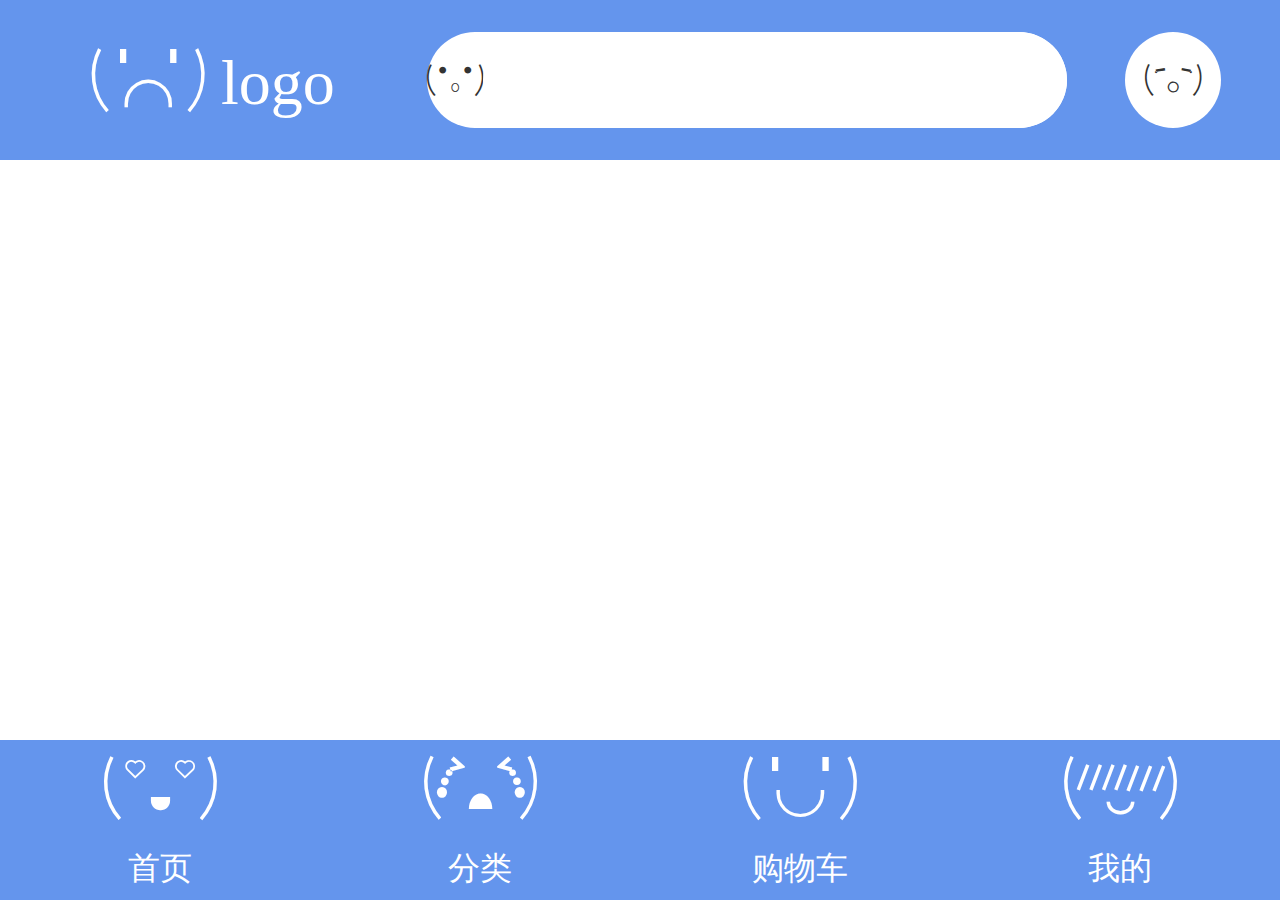
==== index.html @ 1e180d39 "第一次提交" ====
<!DOCTYPE html>
<html lang="en">
<head>
    <meta charset="UTF-8">
    <meta name="viewport" content="width=device-width, initial-scale=1.0">
    <title>Document</title>
    <link rel="stylesheet" href="./css/reset.css">
    <link rel="stylesheet" href="./css/style.css">
    <script>
        (function(){
            console.log(1);
            var dpr, rem, scale;
            var docEl = document.documentElement;
            var fontEl = document.createElement('style');
            var metaEl = document.querySelector('meta[name="viewport"]');
            dpr = window.devicePixelRatio || 1;
            scale = 1 / parseInt(dpr);
            rem = docEl.clientWidth * parseInt(dpr) / 10;
            // 设置viewport，进行缩放，达到高清效果
            metaEl.setAttribute('content', 'width=' + Number(parseInt(dpr) * docEl.clientWidth) + ',initial-scale=' + scale + ',maximum-scale=' + scale + ',minimum-scale=' + scale + ',user-scalable=no');
            // 设置data-dpr属性，留作的css hack之用
            docEl.setAttribute('data-dpr', parseInt(dpr));
            // 设置html的字体
            var fon = 'font-size:' + rem + 'px';
            docEl.setAttribute('style',fon );
            // 动态写入样式
            // docEl.firstElementChild.appendChild(fontEl);
            // fontEl.innerHTML = 'html{font-size:' + rem + 'px!important;}';
            // 给js调用的，某一dpr下rem和px之间的转换函数
            window.rem2px = function(v) {
                v = parseFloat(v);
                return v * rem;
            };
            window.px2rem = function(v) {
                v = parseFloat(v);
                return v / rem;
            };
            window.dpr = dpr;
            window.rem = rem;
        })()
    </script>
</head>
<body>
    <div class="warp flx">
        <header class="hd flx">
            <div class="logo iconfont">&#xe60f; logo</div>
            <div class="search flx iconfont">
                <label for="" class="searchbox flx">
                    &#xe610;
                    <input type="text" class="iptbox">
                </label>
            </div>
            <div class="photo flx">
                <div class="photoitem  iconfont">&#xe611;</div>
            </div>
        </header>

        <div class="box">
            
        </div>

        <footer class="ft flx">
            <span class="ft-btn flx">
                <span class="icon iconfont">&#xe60b;</span>
                <span class="txt">首页</span>
            </span>
            <span class="ft-btn flx">
                <span class="icon iconfont">&#xe60c;</span>
                <span class="txt">分类</span>
            </span>
            <span class="ft-btn flx">
                <span class="icon iconfont">&#xe60d;</span>
                <span class="txt">购物车</span>
            </span>
            <span class="ft-btn flx">
                <span class="icon iconfont">&#xe60e;</span>
                <span class="txt">我的</span>
            </span>
        </footer>
    </div>
</body>
</html>
---- css/style.css ----
html,body{
    height: 100%;
    width: 100%;
}
@font-face {
    font-family: 'iconfont';
    src: url('./font/iconfont.eot');
    src: url('./font/iconfont.eot?#iefix') format('embedded-opentype'),
        url('./font/iconfont.woff2') format('woff2'),
        url('./font/iconfont.woff') format('woff'),
        url('./font/iconfont.ttf') format('truetype'),
        url('./font/iconfont.svg#iconfont') format('svg');
}
.iconfont {
    font-family: "iconfont" !important;
    font-size: .25rem;
    font-style: normal;
    -webkit-font-smoothing: antialiased;
    -moz-osx-font-smoothing: grayscale;
}
.flx{
    display: flex;
}
.warp{
    width: 100%;
    height: 100%;
    flex-direction: column;
}
.hd{
    width: 100%;
    height: 1.25rem;
    background: cornflowerblue;
}
.logo{
    flex: 2;
    line-height: 1.25rem;
    text-align: center;
    color: #fff;
    font-size: .5rem;
}
.search{
    flex: 3;
    align-items: center;
}
.searchbox{
    height: .75rem;
    line-height: .75rem;
    background: #fff;
    flex: 1;
    border-radius: .375rem;
    -webkit-border-radius: .375rem;
    -moz-border-radius: .375rem;
    -ms-border-radius: .375rem;
    -o-border-radius: .375rem;
}
.iptbox{
    height: .75rem;
    line-height: .75rem;
    font-size: .25rem;
    border-radius: .375rem;
    -webkit-border-radius: .375rem;
    -moz-border-radius: .375rem;
    -ms-border-radius: .375rem;
    -o-border-radius: .375rem;
    flex: 1;
}
.photo{
    flex: 1;
    /* background: goldenrod; */
    justify-content: center;
    align-items: center;
}
.photoitem{
    width: .75rem;
    height: .75rem;
    line-height: .75rem;
    background: #fff;
    text-align: center;
    border-radius: 50%;
    -webkit-border-radius: 50%;
    -moz-border-radius: 50%;
    -ms-border-radius: 50%;
    -o-border-radius: 50%;
}
.box{
    width: 100%;
    flex: 1;
    overflow-y: auto;
}
.ft{
    width: 100%;
    height: 1.25rem;
    background: cornflowerblue;
    color: #fff;
    text-align: center;

}
.ft-btn{
    flex: 1;
    flex-direction: column;
}
.icon{
    height: .75rem;
    line-height: .75rem;
    font-size: .5rem;
}
.txt{
    height: .5rem;
    line-height: .5rem;
    font-size: .25rem;
}
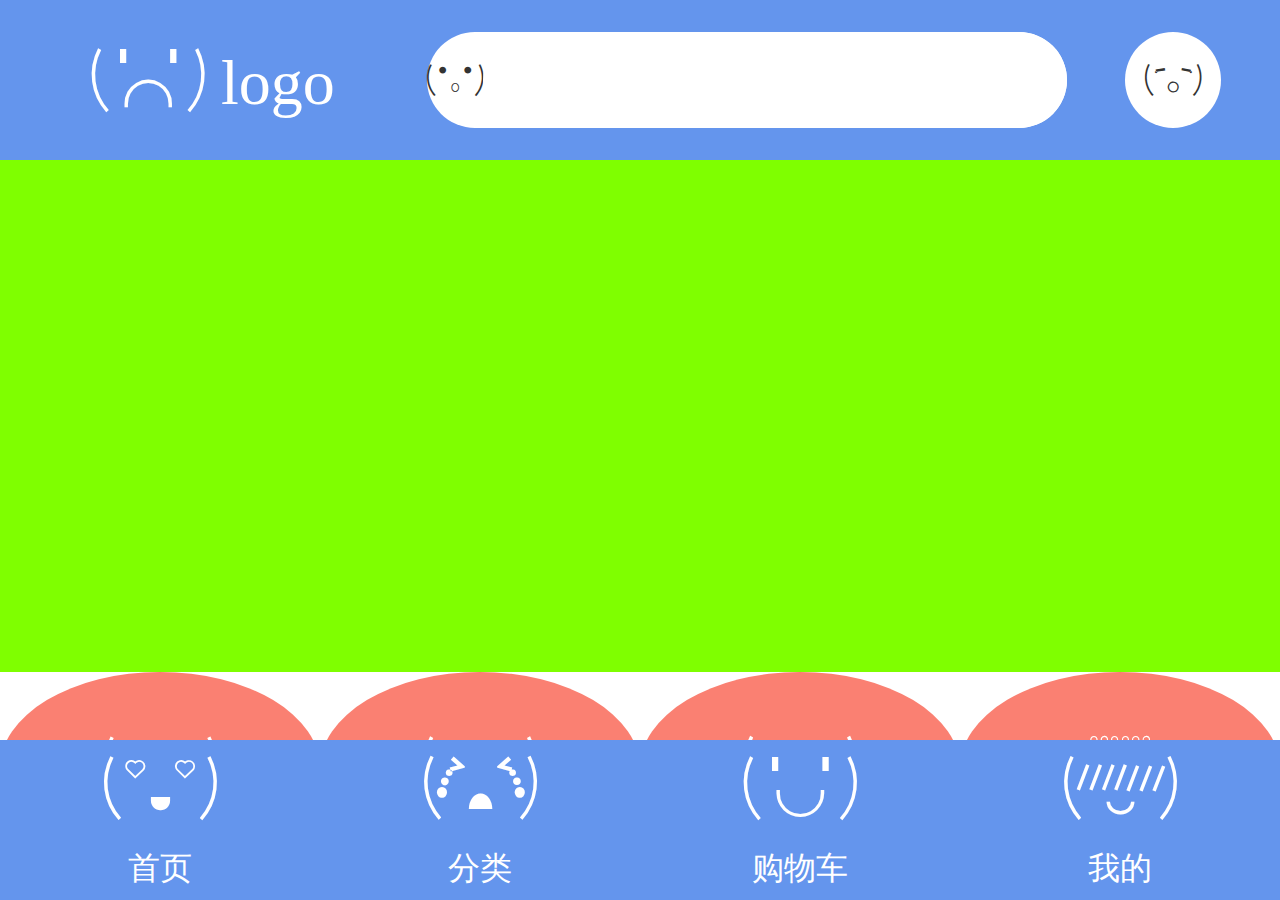
==== commit a6f97db2: "第一次更改" ====
--- a/index.html
+++ b/index.html
@@ -55,8 +55,27 @@
             </div>
         </header>
 
-        <div class="box">
-            
+        <div class="box ">
+            <div class="banner"></div>
+
+            <div class="nav flx">
+                <div class="navitem flx">
+                    <div class="nav-up iconfont" style="background: salmon;">&#xe612;</div>
+                    <div class="nav-down">热门</div>
+                    </div>
+                <div class="navitem flx">
+                    <div class="nav-up iconfont" style="background: salmon;">&#xe613;</div>
+                    <div class="nav-down">精品</div>
+                </div>
+                <div class="navitem flx">
+                    <div class="nav-up iconfont" style="background: salmon;">&#xe614;</div>
+                    <div class="nav-down">专属</div>
+                </div>
+                <div class="navitem flx">
+                    <div class="nav-up iconfont" style="background: salmon;">&#xe615;</div>
+                    <div class="nav-down">品牌</div>
+                </div>
+            </div>
         </div>
 
         <footer class="ft flx">
--- a/css/style.css
+++ b/css/style.css
@@ -87,6 +87,38 @@
     flex: 1;
     overflow-y: auto;
 }
+.banner{
+    width: 100%;
+    height: 4rem;
+    background: chartreuse;
+}
+.nav{
+    width: 100%;
+    height: 2rem;
+}
+.navitem{
+    flex: 1;
+}
+.navitem{
+    flex: 1;
+    flex-direction: column;
+    text-align: center;
+}
+.nav-up{
+    height: 1.5rem;
+    line-height: 1.5rem;
+    font-size: .5rem;
+    color: #fff;
+    border-radius: 50%;
+    -webkit-border-radius: 50%;
+    -moz-border-radius: 50%;
+    -ms-border-radius: 50%;
+    -o-border-radius: 50%;
+}
+.nav-down{
+    height: .5rem;
+    line-height: .5rem;
+}
 .ft{
     width: 100%;
     height: 1.25rem;
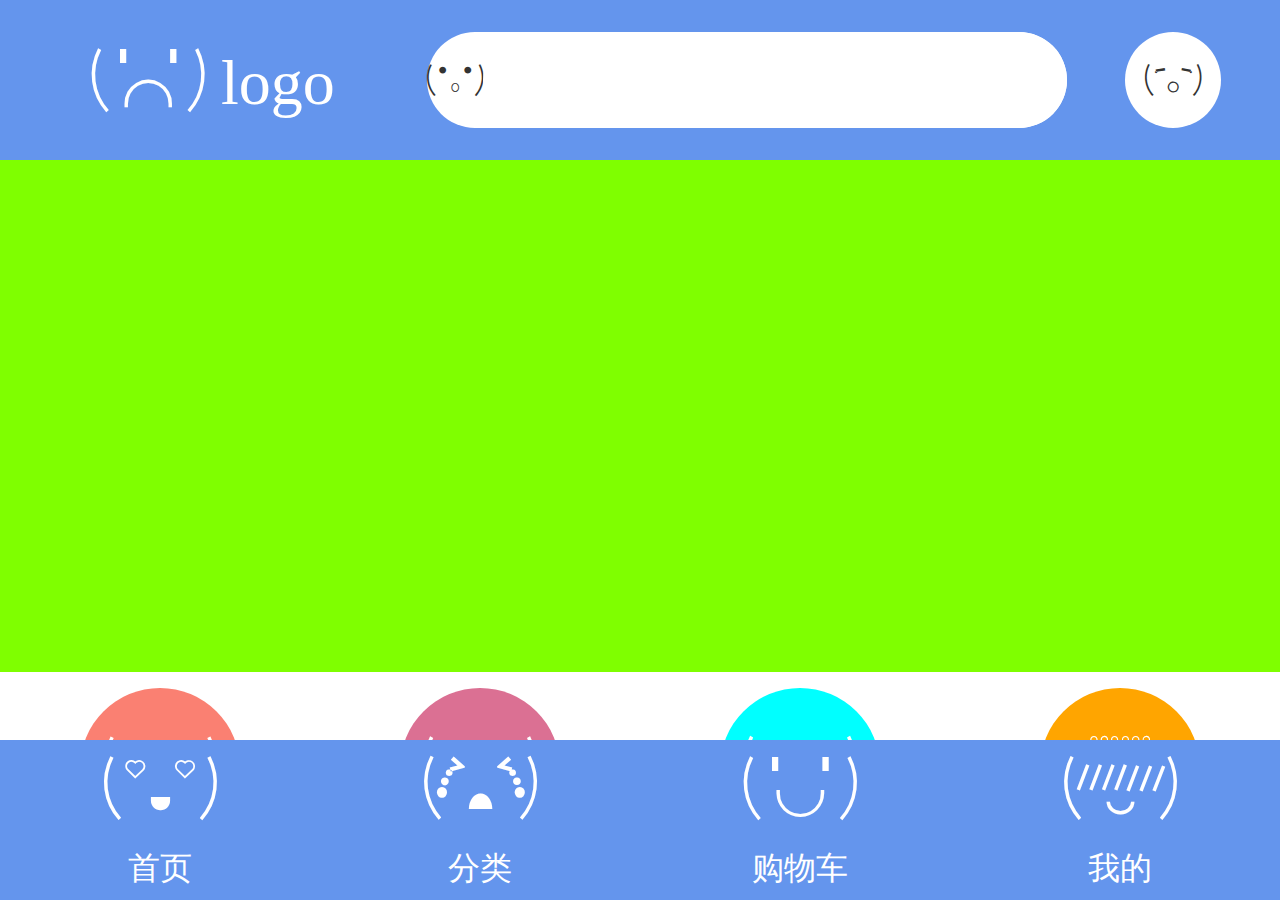
==== commit 80fdeabd: "新更改" ====
--- a/index.html
+++ b/index.html
@@ -64,16 +64,58 @@
                     <div class="nav-down">热门</div>
                     </div>
                 <div class="navitem flx">
-                    <div class="nav-up iconfont" style="background: salmon;">&#xe613;</div>
+                    <div class="nav-up iconfont" style="background: palevioletred;">&#xe613;</div>
                     <div class="nav-down">精品</div>
                 </div>
                 <div class="navitem flx">
-                    <div class="nav-up iconfont" style="background: salmon;">&#xe614;</div>
+                    <div class="nav-up iconfont" style="background: cyan;">&#xe614;</div>
                     <div class="nav-down">专属</div>
                 </div>
                 <div class="navitem flx">
-                    <div class="nav-up iconfont" style="background: salmon;">&#xe615;</div>
+                    <div class="nav-up iconfont" style="background: orange;">&#xe615;</div>
                     <div class="nav-down">品牌</div>
+                </div>
+            </div>
+            <div class="goods1">
+                <div class="gds-title flx">
+                    <div class="gs-lt">
+                        <i class="iconfont">&#xe616;</i>
+                        书籍书刊
+                    </div>
+                    <div class="gs-rt">
+                        更多>
+                    </div>
+                </div>
+                <div class="gds1box flx">
+                    <div class="gs1-lt flx">
+                        <div class="gs1-lt-up"></div>
+                        <div class="gs1-lt-dn flx">
+                            <div class="gs1-lt-dn-lt"></div>
+                            <div class="gs1-lt-dn-rt"></div>
+                        </div>
+                    </div>
+                    <div class="gs1-rt"></div>
+
+                </div>
+            </div>
+                
+            
+            <div class="goods2">
+                <div class="gds-title flx">
+                    <div class="gs-lt">
+                        <i class="iconfont">&#xe617;</i>
+                        电子音像
+                    </div>
+                    <div class="gs-rt">
+                        更多>
+                    </div>
+                </div>
+                <div class="gds2box flx">
+                    <div class="gs2-lt"></div>
+                    <div class="gs2-rt flx">
+                        <div class="gs2-rt-up"></div>
+                        <div class="gs2-rt-dn"></div>
+                    </div>
                 </div>
             </div>
         </div>
--- a/css/style.css
+++ b/css/style.css
@@ -86,6 +86,7 @@
     width: 100%;
     flex: 1;
     overflow-y: auto;
+    background: lightgray;
 }
 .banner{
     width: 100%;
@@ -95,9 +96,12 @@
 .nav{
     width: 100%;
     height: 2rem;
+    background: #fff;
 }
 .navitem{
     flex: 1;
+    justify-content: center;
+    align-items: center;
 }
 .navitem{
     flex: 1;
@@ -105,8 +109,9 @@
     text-align: center;
 }
 .nav-up{
-    height: 1.5rem;
-    line-height: 1.5rem;
+    width: 1.25rem;
+    height: 1.25rem;
+    line-height: 1.25rem;
     font-size: .5rem;
     color: #fff;
     border-radius: 50%;
@@ -118,6 +123,83 @@
 .nav-down{
     height: .5rem;
     line-height: .5rem;
+    font-size: .25rem;
+}
+.goods1,.goods2{
+    width: 100%;
+    background: #fff;
+    margin-bottom: .15625rem;
+}
+.gds-title{
+    width: 100%;
+    height: 1.25rem;
+    line-height: 1.25rem;
+    justify-content: space-between;
+    text-indent: .15625rem;
+}
+.gs-lt{
+    width: 3rem;
+    height: 1.25rem;
+    line-height: 1.25rem;
+    font-size: .4rem;
+}
+.gs-lt .iconfont{
+    font-size: .4rem;
+    color: blue;
+}
+.gs-rt{
+    font-size: .25rem;
+    width: 1rem;
+    height: 1.25rem;
+    line-height: 1.25rem;
+    color: orange;
+}
+.gds1box{
+    width: 100%;
+    height: 5rem;
+}
+.gs1-lt{
+    flex: 1;
+    flex-direction: column;
+}
+.gs1-lt-up{
+    flex: 1;
+    background: gold;
+}
+.gs1-lt-dn{
+    flex: 1;
+}
+.gs1-lt-dn-lt{
+    flex: 1;
+    background: firebrick;
+}
+.gs1-lt-dn-rt{
+    flex: 1;
+    background: forestgreen;
+}
+.gs1-rt{
+    flex: 1;
+    background: darkorchid;
+}
+.gds2box{
+    width: 100%;
+    height: 4rem;
+}
+.gs2-lt{
+    flex: 1;
+    background: deeppink;
+}
+.gs2-rt{
+    flex: 1;
+    flex-direction: column;
+}
+.gs2-rt-up{
+    flex: 1;
+    background: deepskyblue;
+}
+.gs2-rt-dn{
+    flex: 1;
+    background: firebrick;
 }
 .ft{
     width: 100%;
